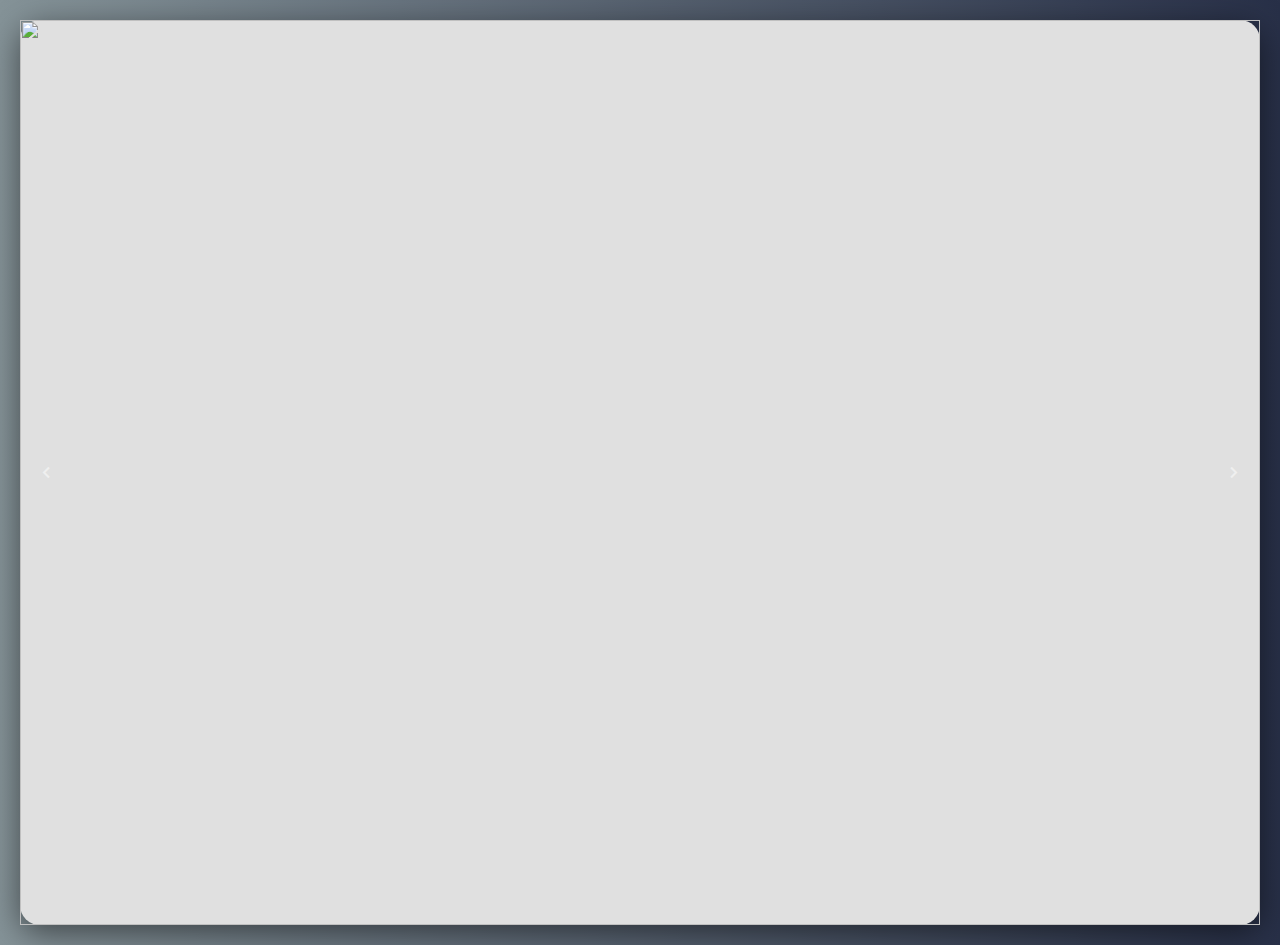
==== index.html @ 41bd9cc4 "Update index.html" ====
<!DOCTYPE html>
<html lang="en">
<head>
    <meta charset="UTF-8">
    <meta http-equiv="X-UA-Compatible" content="IE=edge">
    <meta name="viewport" content="width=device-width, initial-scale=1.0">
    <link href='https://unpkg.com/boxicons@2.1.4/css/boxicons.min.css' rel='stylesheet'>
    <link rel="stylesheet" href="style.css">
    <title> SAG MEXICO  </title>
</head>
<body>

    <div class="container-carousel">
        <div class="carruseles" id="slider">
              <section class="slider-section">
                    <img src="IMG1.jpg">
                </section>
                 </div>
            <div class="btn-left"><i class='bx bx-chevron-left'></i></div>
            <div class="btn-right"><i class='bx bx-chevron-right'></i></div>
        
    </div>

    <script src="script.js"></script>
</body>
</html>
---- style.css ----
* {
    padding: 0;
    margin: 0;
    box-sizing: border-box;
}

body {
    height: 105vh;
    display: flex;
    align-items: center;
    justify-content: center;
    background: #1647da;
    background: linear-gradient(to right, #859398, #283048);
    padding: 20px; 
    overflow :hidden;

}

.container-carousel {
    position: relative;
    width:  100%;
    height: 100%;
    background-color: #e0e0e0;
    box-shadow: 0 8px 32px 0 rgba(0, 0, 0, 0.5);
    border-radius: 20px;
    overflow: visible;
   
}
/* en widgt es la cantida de imagenes  */
.carruseles {
    width: 100%;
    height: 100%;
    display:flex;
}

.slider-section {
    width: 100%;
    height: 100%;
    
}

.slider-section img {
    width: 100%;
    height: 100%;
    object-fit:cover
    border-radius: 15px;
   
}

.btn-left,
.btn-right {
    display: flex;
    position: absolute;
    top: 50%;
    font-size: 1.5rem;
    background-color: transparent;
    border-radius: 50%;
    padding: 5px;
    font-weight: 600;
    cursor: pointer;
    color: #ffffff81;
    transform: translate(0,-50%);
    transition: .5s ease;
    user-select: none;
}

.btn-left:hover,
.btn-right:hover {
    background-color: #d42020d4;
    color: #fff;
}

.btn-left {
    left: 10px;
}

.btn-right {
    right: 10px;
}
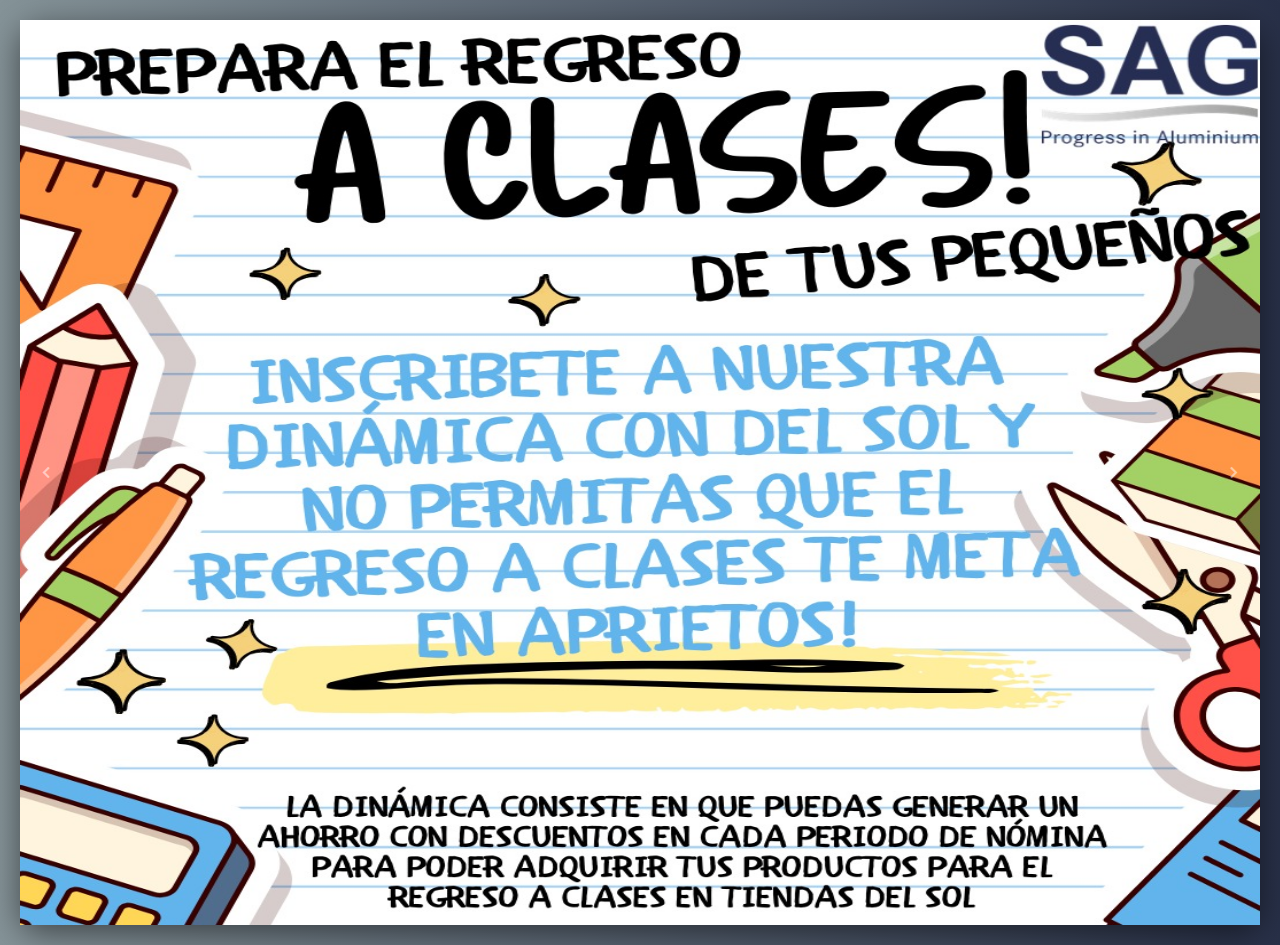
==== commit 4d4995eb: "Update index.html" ====
--- a/index.html
+++ b/index.html
@@ -13,14 +13,14 @@
     <div class="container-carousel">
         <div class="carruseles" id="slider">
               <section class="slider-section">
-                    <img src="IMG1.jpg">
+                    <img src="img/IMG1.jpg">
                 </section>
                  </div>
             <div class="btn-left"><i class='bx bx-chevron-left'></i></div>
             <div class="btn-right"><i class='bx bx-chevron-right'></i></div>
         
     </div>
-
+    
     <script src="script.js"></script>
 </body>
 </html>
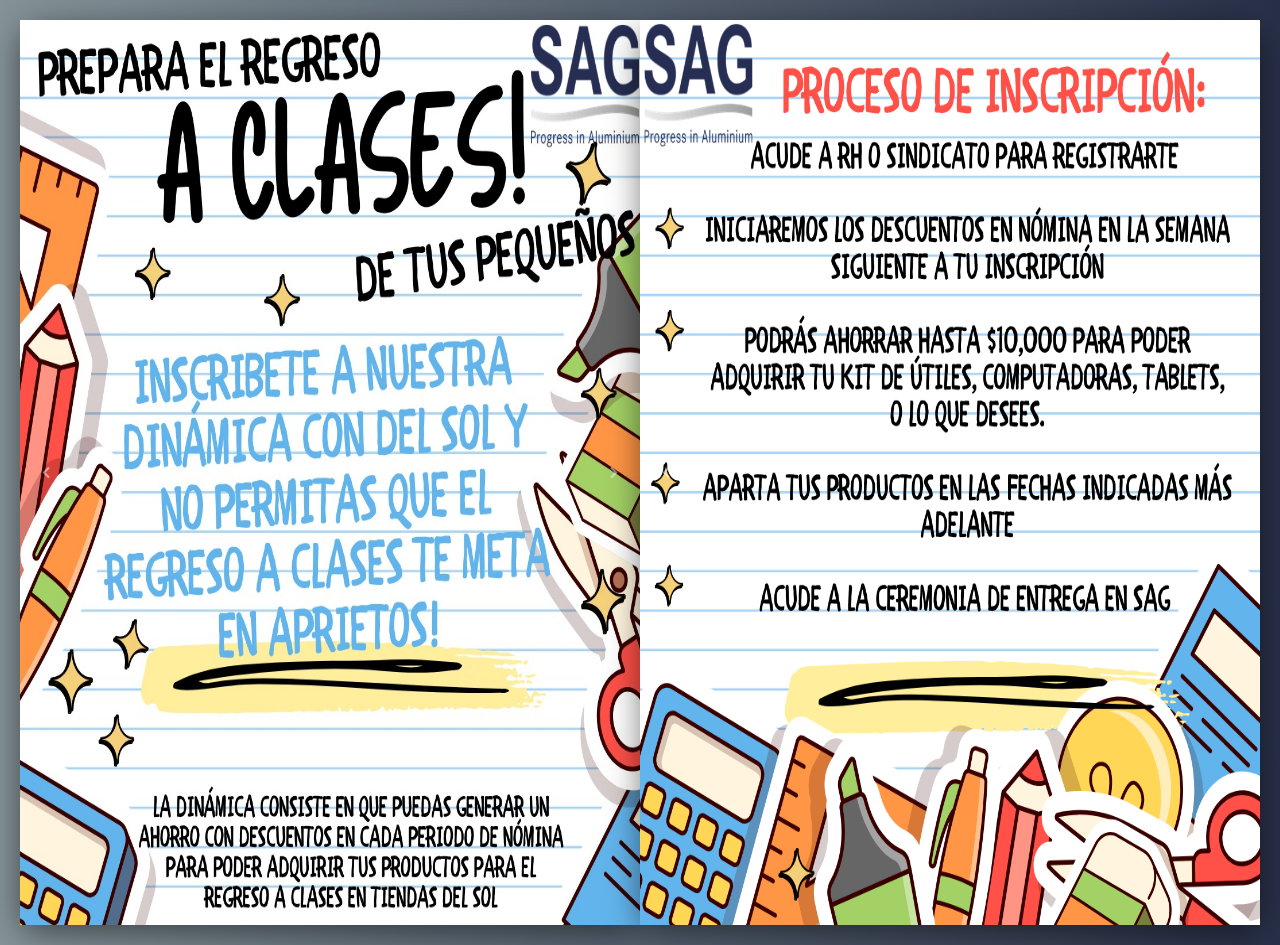
==== commit acb3c7c6: "Update index.html" ====
--- a/index.html
+++ b/index.html
@@ -20,6 +20,15 @@
             <div class="btn-right"><i class='bx bx-chevron-right'></i></div>
         
     </div>
+
+<div class="container-carousel">
+        <div class="carruseles" id="slider">
+              <section class="slider-section">
+                    <img src="img/IMG2.png">
+                </section>
+                 </div>
+            <div class="btn-left"><i class='bx bx-chevron-left'></i></div>
+            <div class="btn-right"><i class='bx bx-chevron-right'></i></div>
     
     <script src="script.js"></script>
 </body>
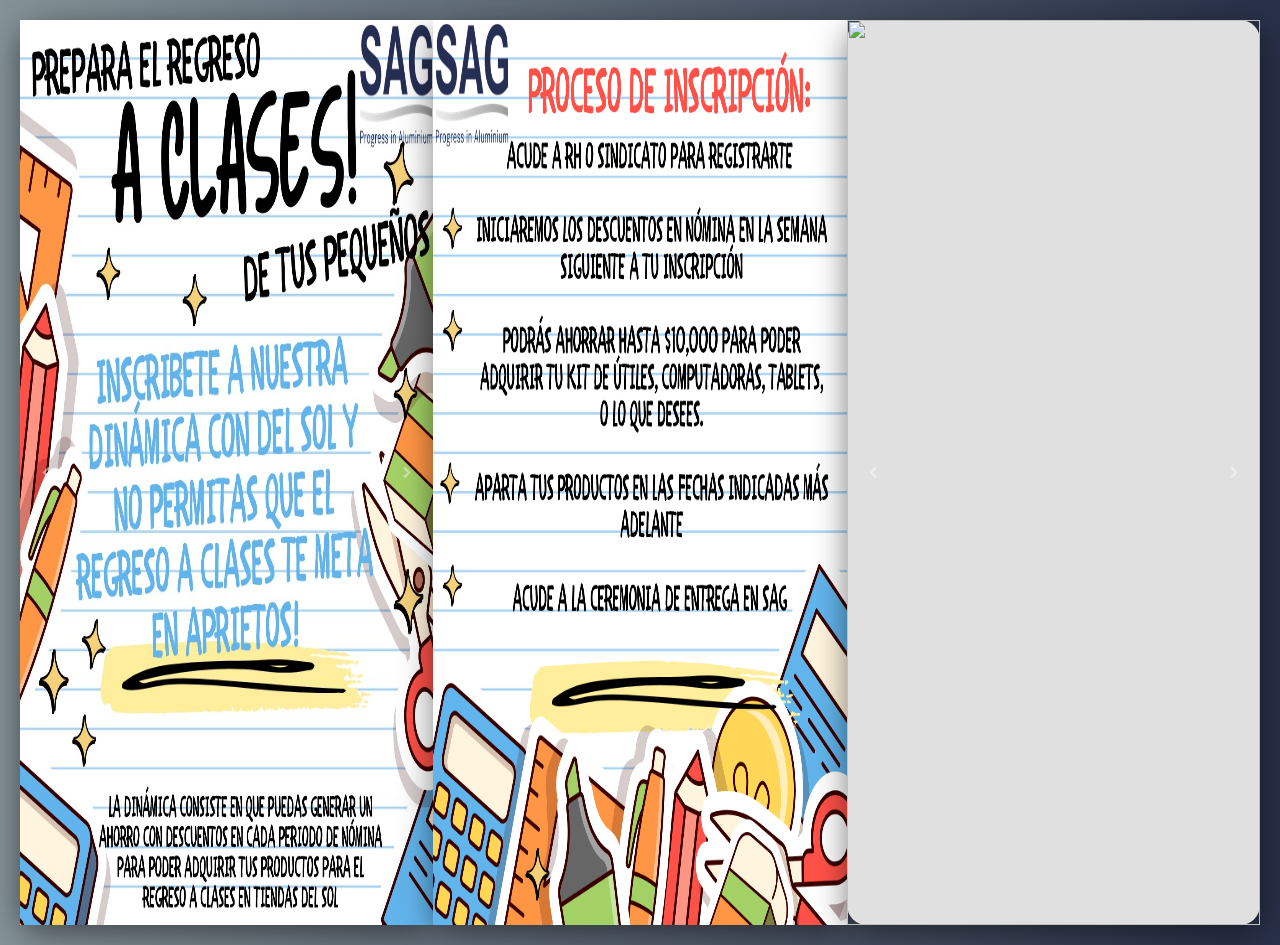
==== commit cea4326d: "Update index.html" ====
--- a/index.html
+++ b/index.html
@@ -21,14 +21,26 @@
         
     </div>
 
-<div class="container-carousel">
+    <div class="container-carousel">
         <div class="carruseles" id="slider">
               <section class="slider-section">
                     <img src="img/IMG2.png">
-                </section>
-                 </div>
+                 </section>
+                  </div>
             <div class="btn-left"><i class='bx bx-chevron-left'></i></div>
             <div class="btn-right"><i class='bx bx-chevron-right'></i></div>
+
+    </div>
+        <div class="container-carousel">
+        <div class="carruseles" id="slider">
+              <section class="slider-section">
+                    <img src="img/SAGSEG.mp4">
+                 </section>
+                  </div>
+            <div class="btn-left"><i class='bx bx-chevron-left'></i></div>
+            <div class="btn-right"><i class='bx bx-chevron-right'></i></div>
+
+    </div>
     
     <script src="script.js"></script>
 </body>
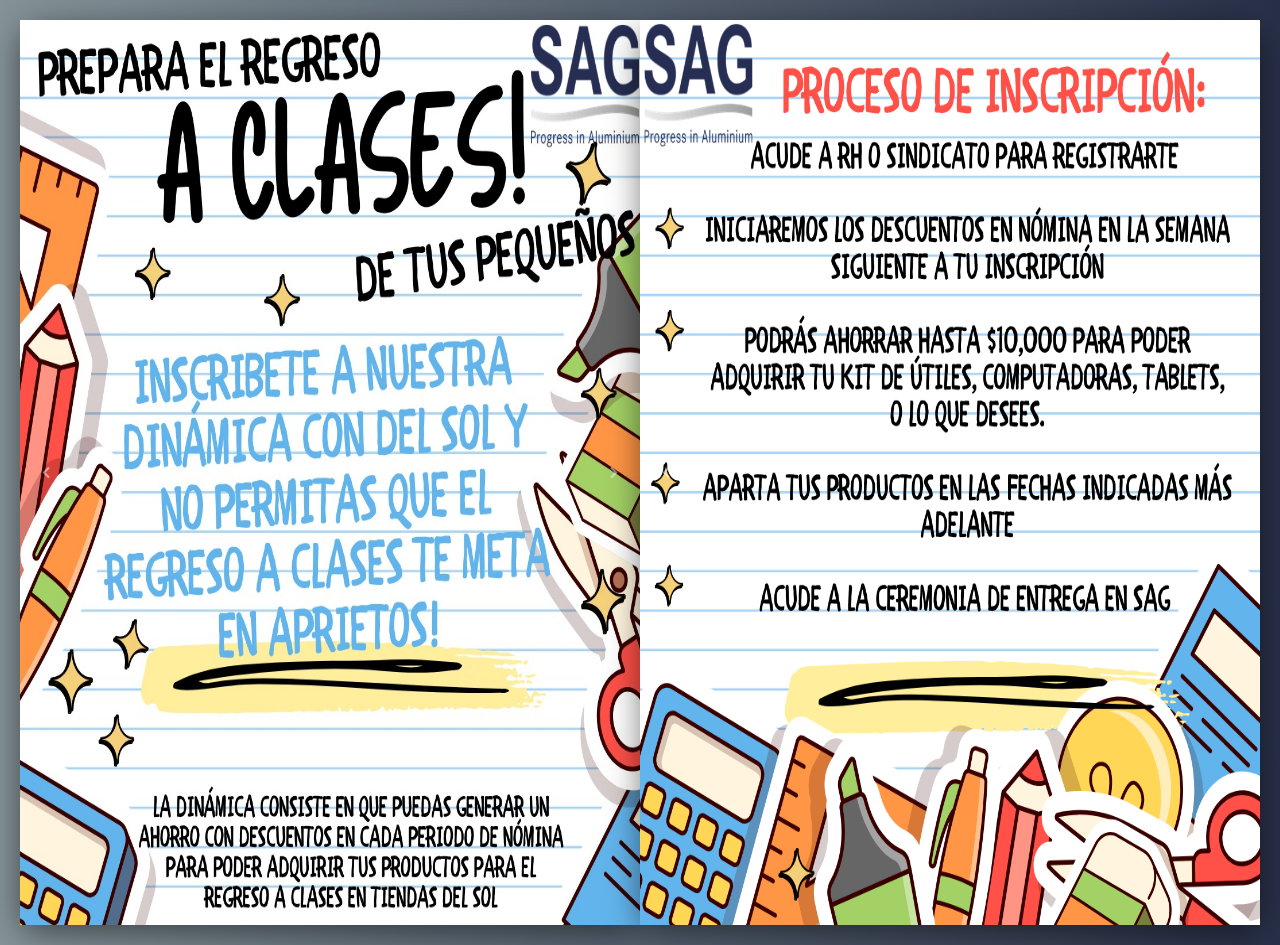
==== commit f62c6fe5: "Update index.html" ====
--- a/index.html
+++ b/index.html
@@ -31,16 +31,6 @@
             <div class="btn-right"><i class='bx bx-chevron-right'></i></div>
 
     </div>
-        <div class="container-carousel">
-        <div class="carruseles" id="slider">
-              <section class="slider-section">
-                    <img src="img/SAGSEG.mp4">
-                 </section>
-                  </div>
-            <div class="btn-left"><i class='bx bx-chevron-left'></i></div>
-            <div class="btn-right"><i class='bx bx-chevron-right'></i></div>
-
-    </div>
     
     <script src="script.js"></script>
 </body>
